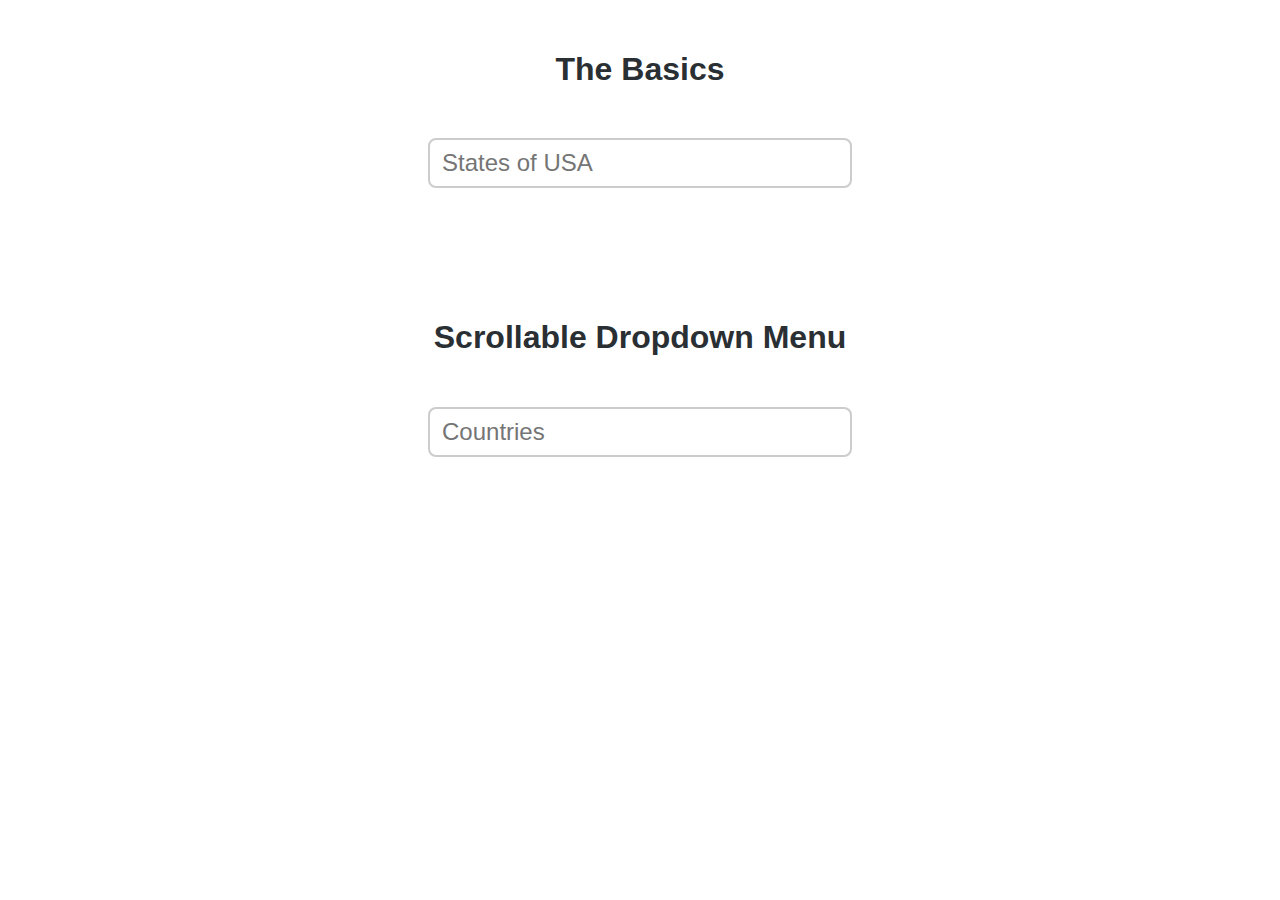
==== index.html @ 1ecea94e "Extracted the code I needed from the original source on twitter" ====
<!DOCTYPE html>
<html lang="en">
<meta charset="utf-8">

<head>
  <link href="normalize.css" rel="stylesheet">
  <title>Cancer Registry</title>
  <link rel="stylesheet" href="examples.css">

  <body>
    <div class="container">
      <div class="example" id="the-basics">
        <h2 class="example-name">The Basics</h2>


        <div class="demo">
          <input class="typeahead" type="text" placeholder="States of USA">
        </div>

      </div>

      <div class="example" id="scrollable-dropdown-menu">
        <h2 class="example-name">Scrollable Dropdown Menu</h2>

        <div class="demo">
          <input class="typeahead" type="text" placeholder="Countries">
        </div>
      </div>
    </div>

    <script src="handlebars.js"></script>
    <script src="jquery-1.10.2.min.js"></script>
    <script src="typeahead.bundle.js"></script>
    <script type="text/javascript" src="examples.js"></script>
  </body>
---- examples.css ----
/* scaffolding */
/* ----------- */

html {
  overflow-y: scroll;
  *overflow-x: hidden;
}

.container {
  max-width: 750px;
  margin: 0 auto;
  text-align: center;
}

.tt-menu,
.gist {
  text-align: left;
}

/* base styles */
/* ----------- */

html {
  font: normal normal normal 18px/1.2 "Helvetica Neue", Roboto, "Segoe UI", Calibri, sans-serif;
  color: #292f33;
}


a {
  color: #03739c;
  text-decoration: none;
}

a:hover {
  text-decoration: underline;
}

.table-of-contents li {
  display: inline-block;
  *display: inline;
  zoom: 1;
}

.table-of-contents li a {
  font-size: 16px;
  color: #999;
}

p + p {
  margin: 30px 0 0 0;
}

/* site theme */
/* ---------- */

.title {
  margin: 20px 0 0 0;
  font-size: 64px;
}

.example {
  padding: 30px 0;
}

.example-name {
  margin: 20px 0;
  font-size: 32px;
}

.demo {
  position: relative;
  *z-index: 1;
  margin: 50px 0;
}

.typeahead,
.tt-query,
.tt-hint {
  width: 396px;
  height: 30px;
  padding: 8px 12px;
  font-size: 24px;
  line-height: 30px;
  border: 2px solid #ccc;
  -webkit-border-radius: 8px;
     -moz-border-radius: 8px;
          border-radius: 8px;
  outline: none;
}

.typeahead {
  background-color: #fff;
}

.typeahead:focus {
  border: 2px solid #0097cf;
}

.tt-query {
  -webkit-box-shadow: inset 0 1px 1px rgba(0, 0, 0, 0.075);
     -moz-box-shadow: inset 0 1px 1px rgba(0, 0, 0, 0.075);
          box-shadow: inset 0 1px 1px rgba(0, 0, 0, 0.075);
}

.tt-hint {
  color: #999
}

.tt-menu {
  width: 422px;
  margin: 12px 0;
  padding: 8px 0;
  background-color: #fff;
  border: 1px solid #ccc;
  border: 1px solid rgba(0, 0, 0, 0.2);
  -webkit-border-radius: 8px;
     -moz-border-radius: 8px;
          border-radius: 8px;
  -webkit-box-shadow: 0 5px 10px rgba(0,0,0,.2);
     -moz-box-shadow: 0 5px 10px rgba(0,0,0,.2);
          box-shadow: 0 5px 10px rgba(0,0,0,.2);
}

.tt-suggestion {
  padding: 3px 20px;
  font-size: 18px;
  line-height: 24px;
}

.tt-suggestion:hover {
  cursor: pointer;
  color: #fff;
  background-color: #0097cf;
}

.tt-suggestion.tt-cursor {
  color: #fff;
  background-color: #0097cf;

}

.tt-suggestion p {
  margin: 0;
}

.gist {
  font-size: 14px;
}

/* example specific styles */
/* ----------------------- */

#custom-templates .empty-message {
  padding: 5px 10px;
 text-align: center;
}

#multiple-datasets .league-name {
  margin: 0 20px 5px 20px;
  padding: 3px 0;
  border-bottom: 1px solid #ccc;
}

#scrollable-dropdown-menu .tt-menu {
  max-height: 150px;
  overflow-y: auto;
}

#rtl-support .tt-menu {
  text-align: right;
}
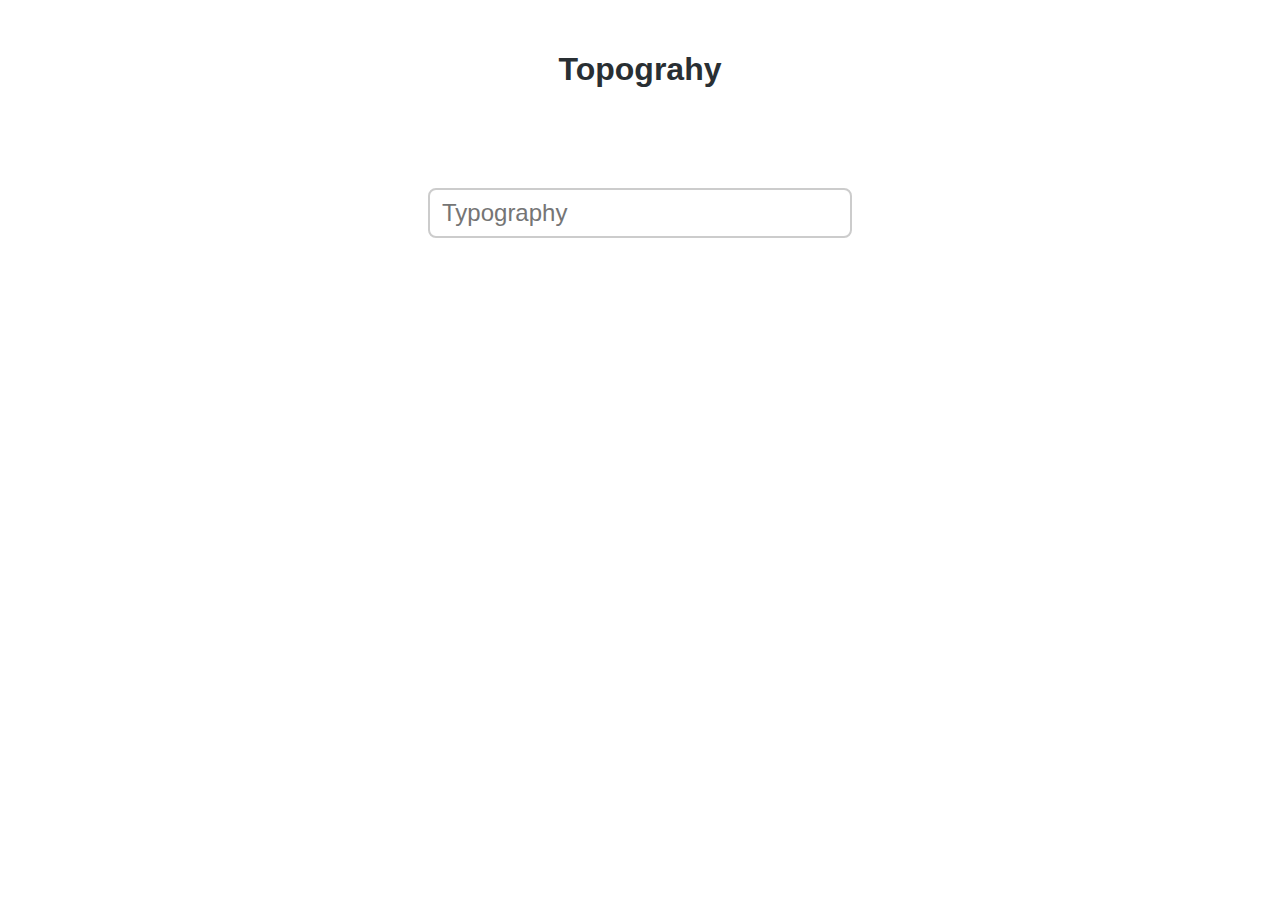
==== commit 48c0f79f: "Scrollable dropdown menu works for states. Removed regular typeahead." ====
--- a/index.html
+++ b/index.html
@@ -9,6 +9,7 @@
 
   <body>
     <div class="container">
+<!--
       <div class="example" id="the-basics">
         <h2 class="example-name">The Basics</h2>
 
@@ -18,12 +19,13 @@
         </div>
 
       </div>
+-->
 
       <div class="example" id="scrollable-dropdown-menu">
-        <h2 class="example-name">Scrollable Dropdown Menu</h2>
+        <h2 class="example-name">Topograhy</h2>
 
         <div class="demo">
-          <input class="typeahead" type="text" placeholder="Countries">
+          <input class="typeahead" type="text" placeholder="Typography">
         </div>
       </div>
     </div>
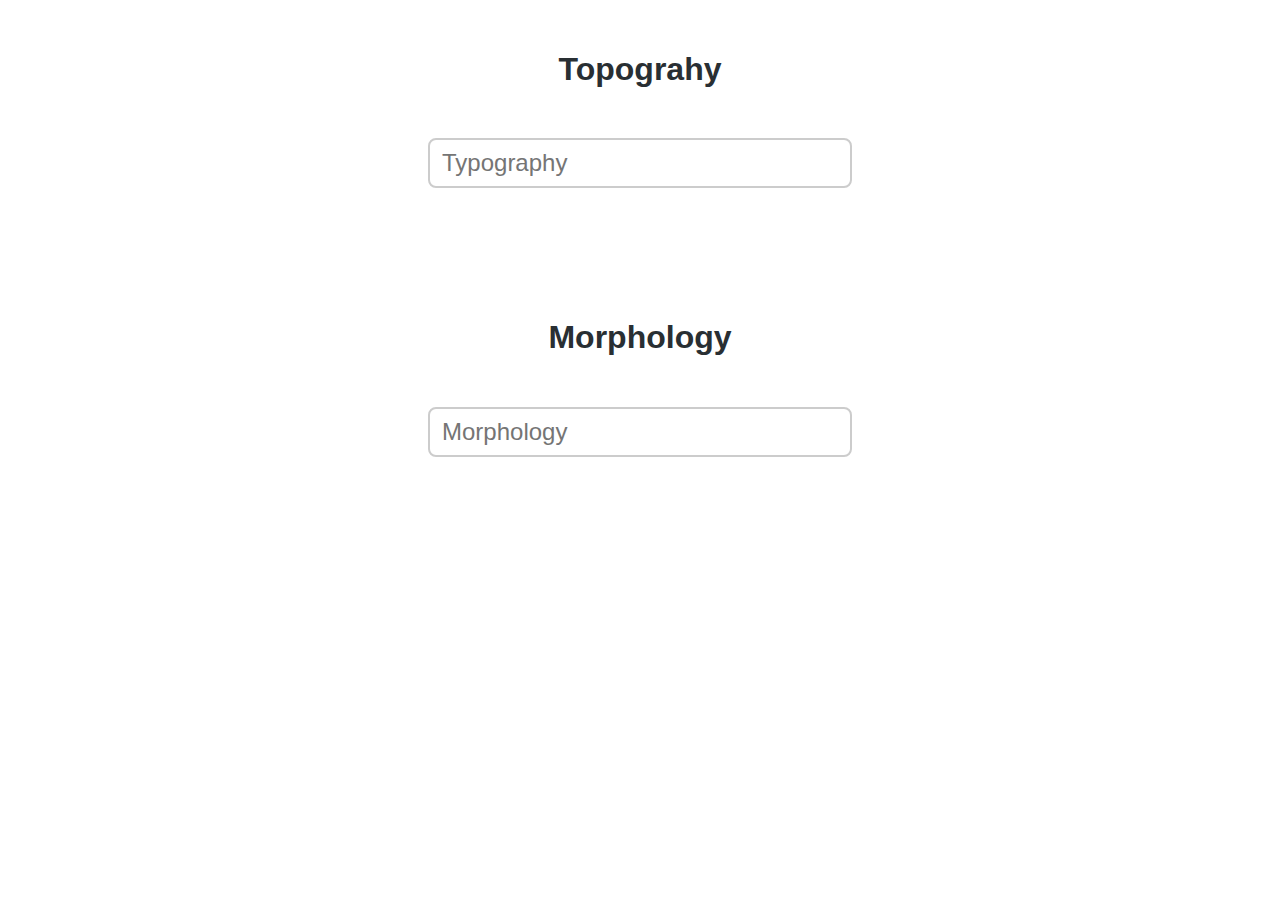
==== commit f41990fe: "Added a new scrollable dropdown menu to the JS file. Changed the placeholders and headers to canReg " ====
--- a/index.html
+++ b/index.html
@@ -21,13 +21,22 @@
       </div>
 -->
 
-      <div class="example" id="scrollable-dropdown-menu">
+      <div class="example" id="scrollable-dropdown-menu1">
         <h2 class="example-name">Topograhy</h2>
 
         <div class="demo">
           <input class="typeahead" type="text" placeholder="Typography">
         </div>
       </div>
+
+      <div class="example" id="scrollable-dropdown-menu2">
+        <h2 class="example-name">Morphology</h2>
+
+        <div class="demo">
+          <input class="typeahead" type="text" placeholder="Morphology">
+        </div>
+      </div>
+
     </div>
 
     <script src="handlebars.js"></script>
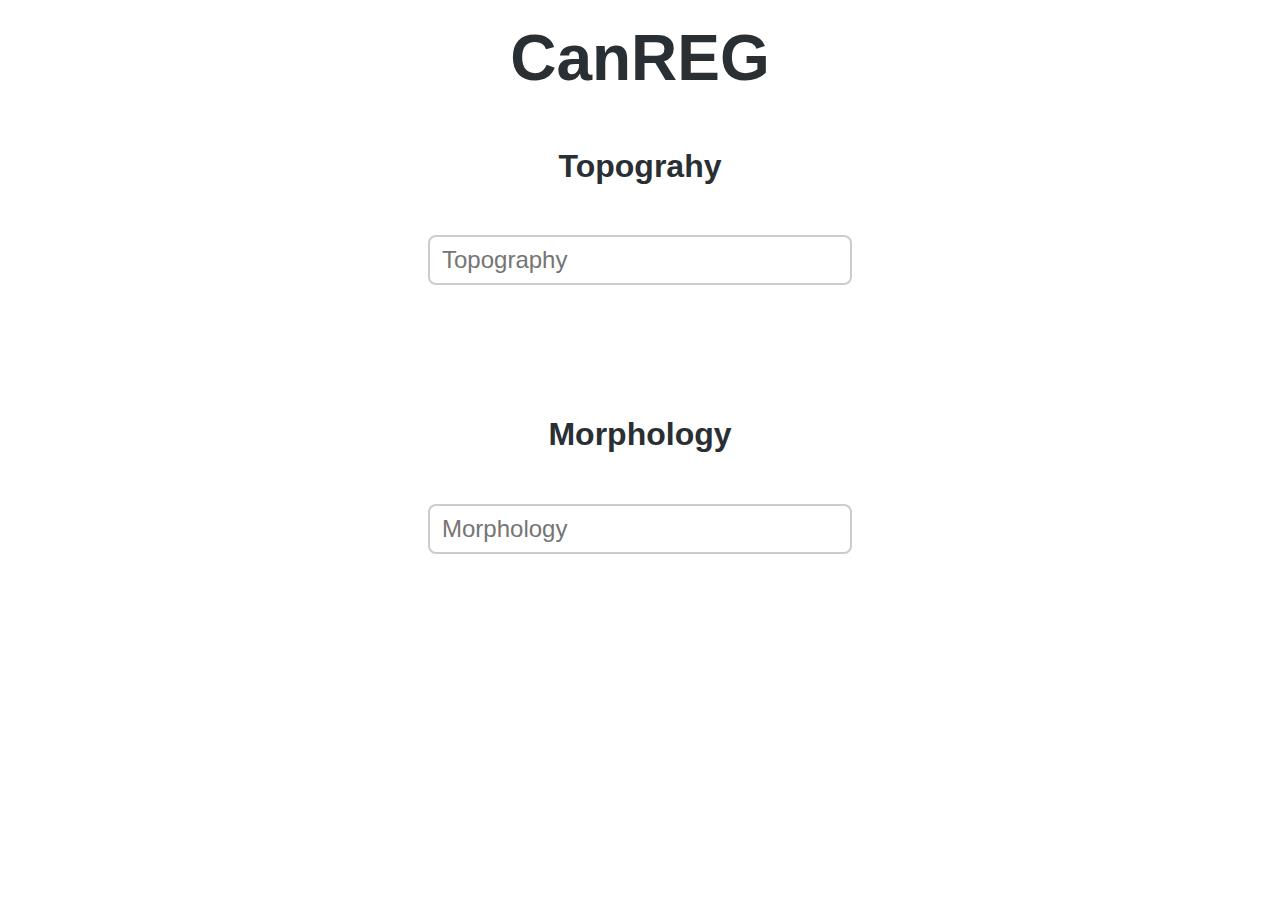
==== commit 75b82efe: "Commented out code not needed in examples.js; Added header to index.html" ====
--- a/index.html
+++ b/index.html
@@ -9,7 +9,8 @@
 
   <body>
     <div class="container">
-<!--
+      <h1 class="title">CanREG</h1>
+      <!--
       <div class="example" id="the-basics">
         <h2 class="example-name">The Basics</h2>
 
@@ -25,7 +26,7 @@
         <h2 class="example-name">Topograhy</h2>
 
         <div class="demo">
-          <input class="typeahead" type="text" placeholder="Typography">
+          <input class="typeahead" type="text" placeholder="Topography">
         </div>
       </div>
 
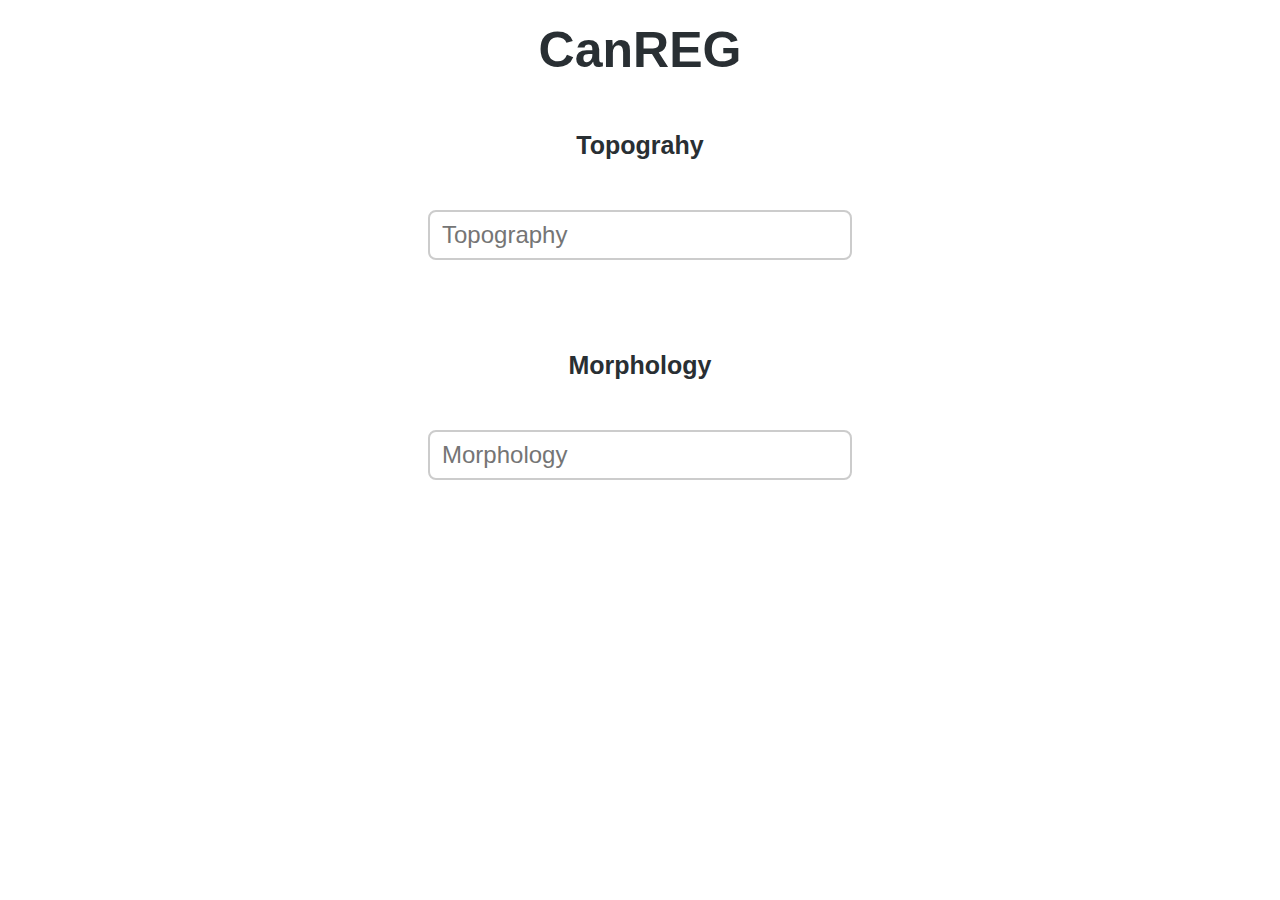
==== commit 6c6154d6: "Changed file directories. Added more comments" ====
--- a/index.html
+++ b/index.html
@@ -3,24 +3,14 @@
 <meta charset="utf-8">
 
 <head>
-  <link href="normalize.css" rel="stylesheet">
+  <link href="./css/index.css" rel="stylesheet">
+  <link rel="stylesheet" href="./css/normalize.css">
   <title>Cancer Registry</title>
-  <link rel="stylesheet" href="examples.css">
 
   <body>
     <div class="container">
       <h1 class="title">CanREG</h1>
-      <!--
-      <div class="example" id="the-basics">
-        <h2 class="example-name">The Basics</h2>
 
-
-        <div class="demo">
-          <input class="typeahead" type="text" placeholder="States of USA">
-        </div>
-
-      </div>
--->
 
       <div class="example" id="scrollable-dropdown-menu1">
         <h2 class="example-name">Topograhy</h2>
@@ -40,8 +30,8 @@
 
     </div>
 
-    <script src="handlebars.js"></script>
-    <script src="jquery-1.10.2.min.js"></script>
-    <script src="typeahead.bundle.js"></script>
-    <script type="text/javascript" src="examples.js"></script>
+    <script src="./js/jquery-1.10.2.min.js"></script>
+    <script src="./js/handlebars.js"></script>
+    <script src="./js/typeahead.bundle.js"></script>
+    <script src="./js/index.js"></script>
   </body>
--- a/css/index.css
+++ b/css/index.css
@@ -0,0 +1,140 @@
+/* scaffolding */
+/* ----------- */
+
+html {
+  overflow-y: scroll;
+  *overflow-x: hidden;
+}
+
+.container {
+  max-width: 750px;
+  margin: 0 auto;
+  text-align: center;
+}
+
+.tt-menu,
+.gist {
+  text-align: left;
+}
+
+/* base styles */
+/* ----------- */
+
+html {
+  font: normal normal normal 18px/1.2 "Helvetica Neue", Roboto, "Segoe UI", Calibri, sans-serif;
+  color: #292f33;
+}
+
+
+
+
+
+
+
+
+/* site theme */
+/* ---------- */
+
+.title {
+  margin: 20px 0 0 0;
+  font-size: 50px;
+}
+
+.example {
+  padding: 30px 0;
+  margin-bottom: -40px;
+}
+
+.example-name {
+  margin: 20px 0;
+  font-size: 25px;
+}
+
+.demo {
+  position: relative;
+  *z-index: 1;
+  margin: 50px 0;
+}
+
+.typeahead,
+.tt-query,
+.tt-hint {
+  width: 396px;
+  height: 30px;
+  padding: 8px 12px;
+  font-size: 24px;
+  line-height: 30px;
+  border: 2px solid #ccc;
+  -webkit-border-radius: 8px;
+     -moz-border-radius: 8px;
+          border-radius: 8px;
+  outline: none;
+}
+
+.typeahead {
+  background-color: #fff;
+}
+
+.typeahead:focus {
+  border: 2px solid black;
+/*  #0097cf*/
+}
+
+.tt-query {
+  -webkit-box-shadow: inset 0 1px 1px rgba(0, 0, 0, 0.075);
+     -moz-box-shadow: inset 0 1px 1px rgba(0, 0, 0, 0.075);
+          box-shadow: inset 0 1px 1px rgba(0, 0, 0, 0.075);
+}
+
+.tt-hint {
+  color: #999
+}
+
+.tt-menu {
+  width: 422px;
+  margin: 12px 0;
+  padding: 8px 0;
+  background-color: #fff;
+  border: 1px solid #ccc;
+  border: 1px solid rgba(0, 0, 0, 0.2);
+  -webkit-border-radius: 8px;
+     -moz-border-radius: 8px;
+          border-radius: 8px;
+  -webkit-box-shadow: 0 5px 10px rgba(0,0,0,.2);
+     -moz-box-shadow: 0 5px 10px rgba(0,0,0,.2);
+          box-shadow: 0 5px 10px rgba(0,0,0,.2);
+}
+
+.tt-suggestion {
+  padding: 3px 20px;
+  font-size: 18px;
+  line-height: 24px;
+}
+
+.tt-suggestion:hover {
+  cursor: pointer;
+  color: #fff;
+  background-color: #0097cf;
+}
+
+.tt-suggestion.tt-cursor {
+  color: #fff;
+  background-color: #0097cf;
+
+}
+
+.tt-suggestion p {
+  margin: 0;
+}
+
+
+
+/* example specific styles */
+/* ----------------------- */
+
+
+#scrollable-dropdown-menu .tt-menu {
+  max-height: 150px;
+  overflow-y: auto;
+}
+
